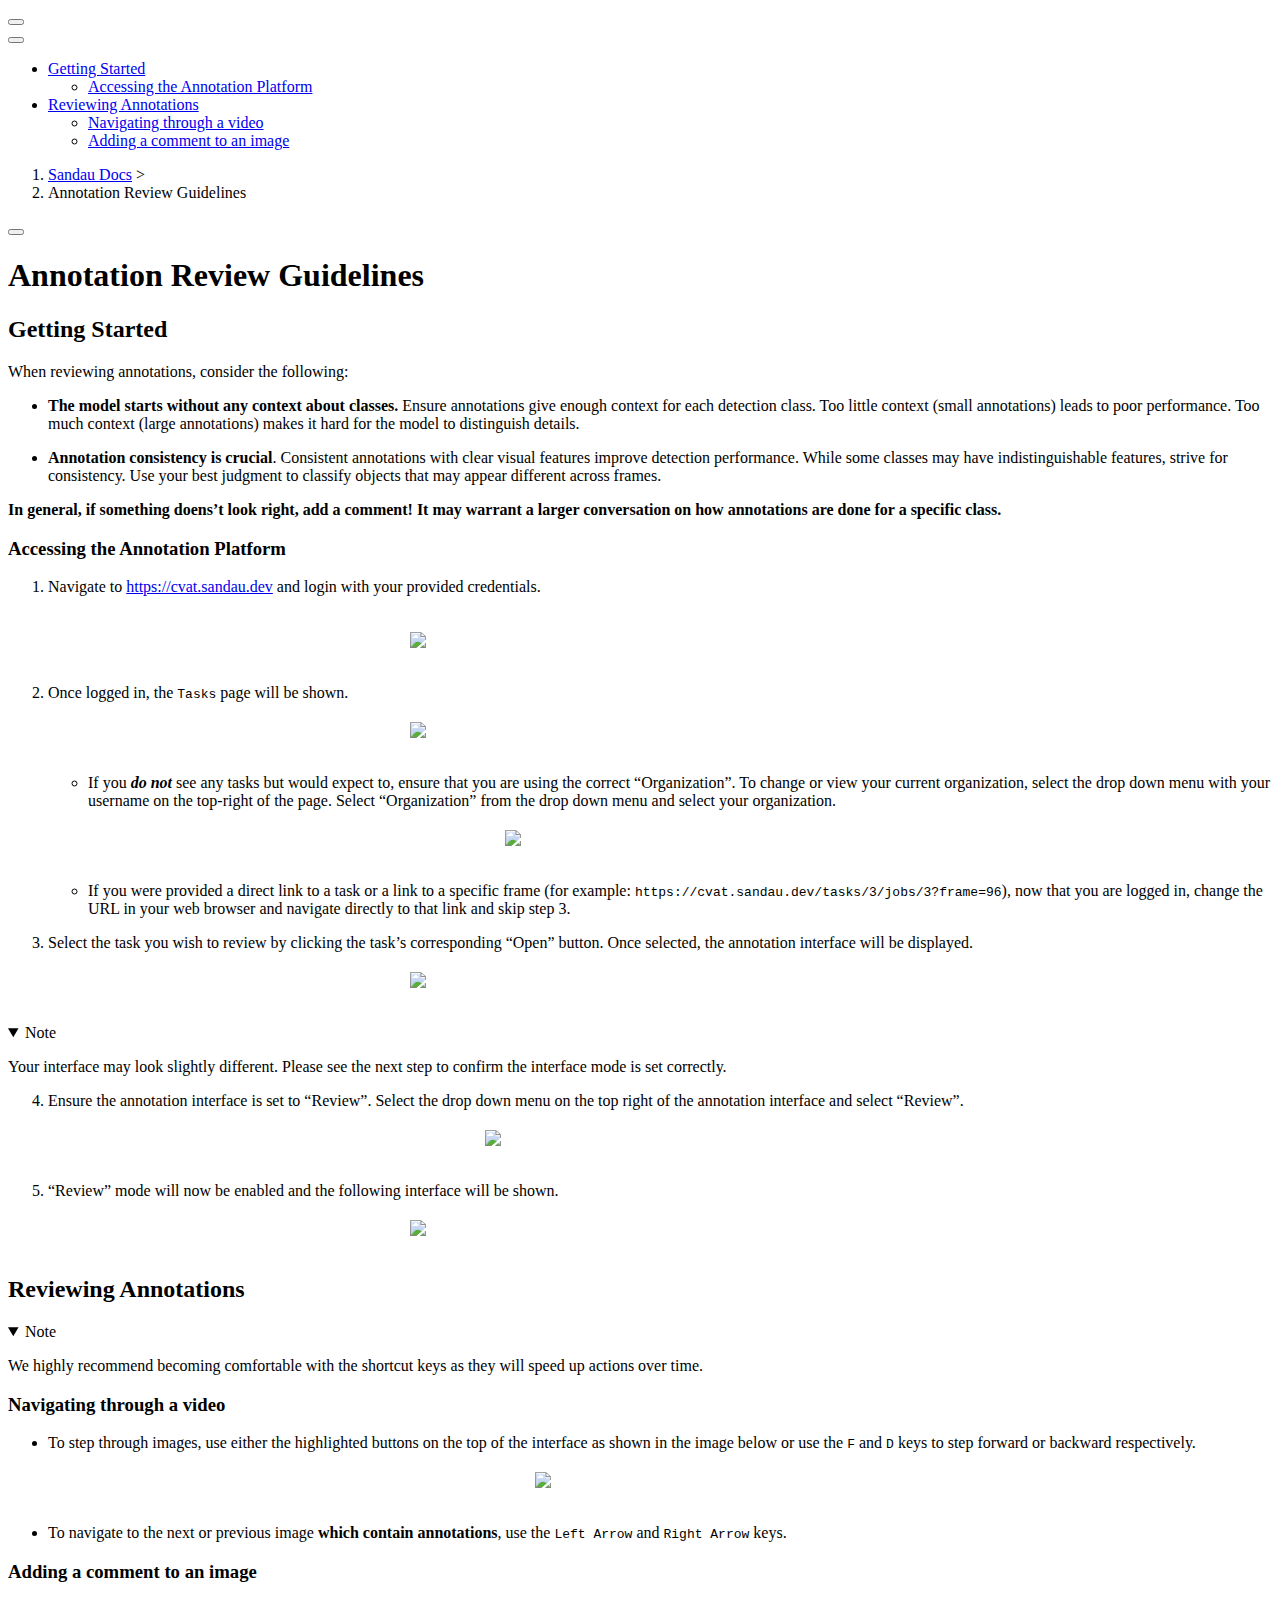
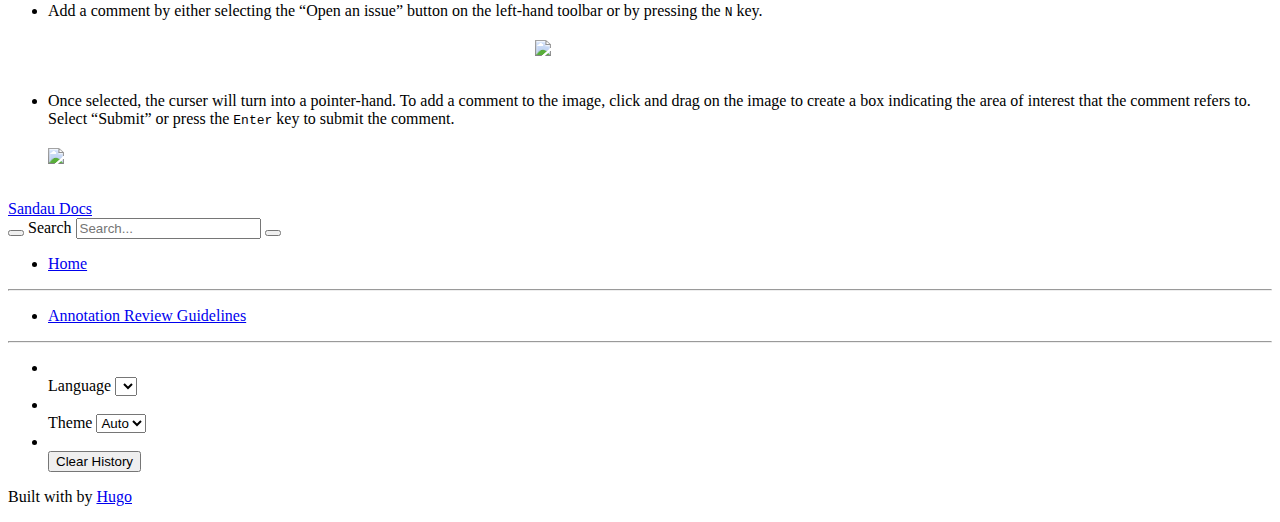
==== public/annotation-review-guidelines/index.html @ 9bb67938 "Initial commit of WIP docs" ====
<!DOCTYPE html>
<html lang="en-us" dir="ltr" itemscope itemtype="http://schema.org/Article" data-r-output-format="html">
  <head><script src="/livereload.js?mindelay=10&amp;v=2&amp;port=1313&amp;path=livereload" data-no-instant defer></script>
    <meta charset="utf-8">
    <meta name="viewport" content="height=device-height, width=device-width, initial-scale=1.0, minimum-scale=1.0">
    <meta name="generator" content="Hugo 0.139.3">
    <meta name="generator" content="Relearn 7.2.0+19ea877181e2ca631fdb30e2abf1418d314c25e4">
    <meta name="description" content="Getting Started When reviewing annotations, consider the following:
The model starts without any context about classes. Ensure annotations give enough context for each detection class. Too little context (small annotations) leads to poor performance. Too much context (large annotations) makes it hard for the model to distinguish details.">
    <meta name="author" content="">
    <meta name="twitter:card" content="summary">
    <meta name="twitter:title" content="Annotation Review Guidelines :: Sandau Docs">
    <meta name="twitter:description" content="Getting Started When reviewing annotations, consider the following:
The model starts without any context about classes. Ensure annotations give enough context for each detection class. Too little context (small annotations) leads to poor performance. Too much context (large annotations) makes it hard for the model to distinguish details.">
    <meta property="og:url" content="http://localhost:1313/annotation-review-guidelines/index.html">
    <meta property="og:site_name" content="Sandau Docs">
    <meta property="og:title" content="Annotation Review Guidelines :: Sandau Docs">
    <meta property="og:description" content="Getting Started When reviewing annotations, consider the following:
The model starts without any context about classes. Ensure annotations give enough context for each detection class. Too little context (small annotations) leads to poor performance. Too much context (large annotations) makes it hard for the model to distinguish details.">
    <meta property="og:locale" content="en_us">
    <meta property="og:type" content="article">
    <meta property="article:section" content="Sandau Docs">
    <meta property="article:published_time" content="2024-12-09T22:40:09-08:00">
    <meta property="article:modified_time" content="2024-12-09T22:40:09-08:00">
    <meta itemprop="name" content="Annotation Review Guidelines :: Sandau Docs">
    <meta itemprop="description" content="Getting Started When reviewing annotations, consider the following:
The model starts without any context about classes. Ensure annotations give enough context for each detection class. Too little context (small annotations) leads to poor performance. Too much context (large annotations) makes it hard for the model to distinguish details.">
    <meta itemprop="datePublished" content="2024-12-09T22:40:09-08:00">
    <meta itemprop="dateModified" content="2024-12-09T22:40:09-08:00">
    <meta itemprop="wordCount" content="455">
    <title>Annotation Review Guidelines :: Sandau Docs</title>
    <link href="/css/fontawesome-all.min.css?1733815621" rel="stylesheet" media="print" onload="this.media='all';this.onload=null;"><noscript><link href="/css/fontawesome-all.min.css?1733815621" rel="stylesheet"></noscript>
    <link href="/css/auto-complete.css?1733815621" rel="stylesheet" media="print" onload="this.media='all';this.onload=null;"><noscript><link href="/css/auto-complete.css?1733815621" rel="stylesheet"></noscript>
    <link href="/css/perfect-scrollbar.min.css?1733815621" rel="stylesheet">
    <link href="/css/theme.css?1733815621" rel="stylesheet">
    <link href="/css/format-html.css?1733815621" rel="stylesheet" id="R-format-style">
    <script>
      window.relearn = window.relearn || {};
      window.relearn.relBasePath='..';
      window.relearn.relBaseUri='..';
      window.relearn.absBaseUri='http:\/\/localhost:1313';
      window.relearn.min = ``;
      window.relearn.disableAnchorCopy=false;
      window.relearn.disableAnchorScrolling=false;
      // variant stuff
      window.relearn.themevariants = [ 'auto' ];
      window.relearn.customvariantname = "my-custom-variant";
      window.relearn.changeVariant = function(variant) {
        var oldVariant = document.documentElement.dataset.rThemeVariant;
        window.localStorage.setItem(window.relearn.absBaseUri + "/variant", variant);
        document.documentElement.dataset.rThemeVariant = variant;
        if (oldVariant != variant) {
          document.dispatchEvent( new CustomEvent('themeVariantLoaded', { detail: { variant, oldVariant } }) );
        }
      }
      window.relearn.markVariant = function() {
        var variant = window.localStorage.getItem(window.relearn.absBaseUri + "/variant");
        var select = document.querySelector("#R-select-variant");
        if (select) {
          select.value = variant;
        }
      }
      window.relearn.initVariant = function() {
        var variant = window.localStorage.getItem(window.relearn.absBaseUri + "/variant") ?? "";
        if( variant == window.relearn.customvariantname ){
        }else if( !variant || !window.relearn.themevariants.includes(variant) ){
          variant = window.relearn.themevariants[0];
          window.localStorage.setItem(window.relearn.absBaseUri + "/variant", variant);
        }
        document.documentElement.dataset.rThemeVariant = variant;
      }
      window.relearn.initVariant();
      window.relearn.markVariant();
      // translations
      window.T_Copy_to_clipboard = `Copy to clipboard`;
      window.T_Copied_to_clipboard = `Copied to clipboard!`;
      window.T_Copy_link_to_clipboard = `Copy link to clipboard`;
      window.T_Link_copied_to_clipboard = `Copied link to clipboard!`;
      window.T_Reset_view = `Reset view`;
      window.T_View_reset = `View reset!`;
      window.T_No_results_found = `No results found for "{0}"`;
      window.T_N_results_found = `{1} results found for "{0}"`;
    </script>
  </head>
  <body class="mobile-support html" data-url="/annotation-review-guidelines/index.html">
    <div id="R-body" class="default-animation">
      <div id="R-body-overlay"></div>
      <nav id="R-topbar">
        <div class="topbar-wrapper">
          <div class="topbar-sidebar-divider"></div>
          <div class="topbar-area topbar-area-start" data-area="start">
            <div class="topbar-button topbar-button-sidebar" data-content-empty="disable" data-width-s="show" data-width-m="hide" data-width-l="hide"><button class="topbar-control" onclick="toggleNav()" type="button" title="Menu (CTRL&#43;ALT&#43;n)"><i class="fa-fw fas fa-bars"></i></button>
            </div>
            <div class="topbar-button topbar-button-toc" data-content-empty="hide" data-width-s="show" data-width-m="show" data-width-l="show"><button class="topbar-control" onclick="toggleTopbarFlyout(this)" type="button" title="Table of Contents (CTRL&#43;ALT&#43;t)"><i class="fa-fw fas fa-list-alt"></i></button>
              <div class="topbar-content">
                <div class="topbar-content-wrapper">
<nav class="TableOfContents">
  <ul>
    <li><a href="#getting-started">Getting Started</a>
      <ul>
        <li><a href="#accessing-the-annotation-platform">Accessing the Annotation Platform</a></li>
      </ul>
    </li>
    <li><a href="#reviewing-annotations">Reviewing Annotations</a>
      <ul>
        <li><a href="#navigating-through-a-video">Navigating through a video</a></li>
        <li><a href="#adding-a-comment-to-an-image">Adding a comment to an image</a></li>
      </ul>
    </li>
  </ul>
</nav>
                </div>
              </div>
            </div>
          </div>
          <ol class="topbar-breadcrumbs breadcrumbs highlightable" itemscope itemtype="http://schema.org/BreadcrumbList"><li
            itemscope itemtype="https://schema.org/ListItem" itemprop="itemListElement"><a itemprop="item" href="/index.html"><span itemprop="name">Sandau Docs</span></a><meta itemprop="position" content="1">&nbsp;>&nbsp;</li><li
            itemscope itemtype="https://schema.org/ListItem" itemprop="itemListElement"><span itemprop="name">Annotation Review Guidelines</span><meta itemprop="position" content="2"></li>
          </ol>
          <div class="topbar-area topbar-area-end" data-area="end">
            <div class="topbar-button topbar-button-prev" data-content-empty="disable" data-width-s="show" data-width-m="show" data-width-l="show"><a class="topbar-control" href="/index.html" title="Sandau Docs (🡐)"><i class="fa-fw fas fa-chevron-left"></i></a>
            </div>
            <div class="topbar-button topbar-button-next" data-content-empty="disable" data-width-s="show" data-width-m="show" data-width-l="show"><span class="topbar-control"><i class="fa-fw fas fa-chevron-right"></i></span>
            </div>
            <div class="topbar-button topbar-button-more" data-content-empty="hide" data-width-s="show" data-width-m="show" data-width-l="show"><button class="topbar-control" onclick="toggleTopbarFlyout(this)" type="button" title="More"><i class="fa-fw fas fa-ellipsis-v"></i></button>
              <div class="topbar-content">
                <div class="topbar-content-wrapper">
                  <div class="topbar-area topbar-area-more" data-area="more">
                  </div>
                </div>
              </div>
            </div>
          </div>
        </div>
      </nav>
      <div id="R-main-overlay"></div>
      <main id="R-body-inner" class="highlightable page" tabindex="-1">
        <div class="flex-block-wrapper">
<article class="default">
  <header class="headline">
  </header>

<h1 id="annotation-review-guidelines">Annotation Review Guidelines</h1>

<style>
    img.centered {
        display: block;
        padding-top: 20px;
        padding-bottom: 20px;
        margin-left: auto;
        margin-right: auto;
    }
    img.standard {
        width: 500px;
    }
    img.small {
        width: 350px;
    }
    img.very_small {
        width: 250px;
    }
</style>
<h2 id="getting-started">Getting Started</h2>
<p>When reviewing annotations, consider the following:</p>
<ul>
<li>
<p><strong>The model starts without any context about classes.</strong> Ensure annotations give enough context for each detection class. Too little context (small annotations) leads to poor performance. Too much context (large annotations) makes it hard for the model to distinguish details.</p>
</li>
<li>
<p><strong>Annotation consistency is crucial</strong>. Consistent annotations with clear visual features improve detection performance. While some classes may have indistinguishable features, strive for consistency. Use your best judgment to classify objects that may appear different across frames.</p>
</li>
</ul>
<p><strong>In general, if something doens&rsquo;t look right, add a comment! It may warrant a larger conversation on how annotations are done for a specific class.</strong></p>
<h3 id="accessing-the-annotation-platform">Accessing the Annotation Platform</h3>
<ol>
<li>
<p>Navigate to <a href="https://cvat.sandau.dev" rel="external" target="_blank">https://cvat.sandau.dev</a> and login with your provided credentials.</p>
 <!-- ![blah](/images/login_page.png "Login Page") -->
 <img src="/images/annotation_review/login_page.png" class="centered standard"/>
</li>
<li>
<p>Once logged in, the <code>Tasks</code> page will be shown.
<img src="/images/annotation_review/tasks_page.png" class="centered standard"/></p>
<ul>
<li>
<p>If you <strong><em>do not</em></strong> see any tasks but would expect to, ensure that you are using the correct &ldquo;Organization&rdquo;. To change or view your current organization, select the drop down menu with your username on the top-right of the page. Select &ldquo;Organization&rdquo; from the drop down menu and select your organization.
<img src="/images/annotation_review/organization_selection.png" class="centered small"/></p>
</li>
<li>
<p>If you were provided a direct link to a task or a link to a specific frame (for example: <code>https://cvat.sandau.dev/tasks/3/jobs/3?frame=96</code>), now that you are logged in, change the URL in your web browser and navigate directly to that link and skip step 3.</p>
</li>
</ul>
</li>
<li>
<p>Select the task you wish to review by clicking the task&rsquo;s corresponding &ldquo;Open&rdquo; button. Once selected, the annotation interface will be displayed.
<img src="/images/annotation_review/cvat_canvas.png" class="centered standard"/></p>
</li>
</ol>

<details open class=" box cstyle notices note">
  <summary class="box-label">
    <i class="fa-fw fas fa-exclamation-circle"></i> 
    Note
  </summary>
  <div class="box-content">
<p>Your interface may look slightly different. Please see the next step to confirm the interface mode is set correctly.</p>
  </div>
</details>
<ol start="4">
<li>
<p>Ensure the annotation interface is set to &ldquo;Review&rdquo;. Select the drop down menu on the top right of the annotation interface and select &ldquo;Review&rdquo;.
<img src="/images/annotation_review/canvas_mode_selection.png" class="centered small"/></p>
</li>
<li>
<p>&ldquo;Review&rdquo; mode will now be enabled and the following interface will be shown.
<img src="/images/annotation_review/canvas_review_interface.png" class="centered standard"/></p>
</li>
</ol>
<h2 id="reviewing-annotations">Reviewing Annotations</h2>

<details open class=" box cstyle notices note">
  <summary class="box-label">
    <i class="fa-fw fas fa-exclamation-circle"></i> 
    Note
  </summary>
  <div class="box-content">
<p>We highly recommend becoming comfortable with the shortcut keys as they will speed up actions over time.</p>
  </div>
</details>
<h3 id="navigating-through-a-video">Navigating through a video</h3>
<ul>
<li>
<p>To step through images, use either the highlighted buttons on the top of the interface as shown in the image below or use the <code>F</code> and <code>D</code> keys to step forward or backward respectively.
<img src="/images/annotation_review/canvas_forward_back_buttons.png" class="centered very_small"/></p>
</li>
<li>
<p>To navigate to the next or previous image <strong>which contain annotations</strong>, use the <code>Left Arrow</code> and <code>Right Arrow</code> keys.</p>
</li>
</ul>
<h3 id="adding-a-comment-to-an-image">Adding a comment to an image</h3>
<ul>
<li>
<p>Add a comment by either selecting the &ldquo;Open an issue&rdquo; button on the left-hand toolbar or by pressing the <code>N</code> key.
<img src="/images/annotation_review/open_an_issue.png" class="centered very_small"></p>
</li>
<li>
<p>Once selected, the curser will turn into a pointer-hand. To add a comment to the image, click and drag on the image to create a box indicating the area of interest that the comment refers to. Select &ldquo;Submit&rdquo; or press the <code>Enter</code> key to submit the comment.
<img src="/images/annotation_review/cvat_adding_comment.gif" class="centered"/></p>
</li>
</ul>

  <footer class="footline">
  </footer>
</article>
        </div>
      </main>
    </div>
    <aside id="R-sidebar" class="default-animation">
      <div id="R-header-topbar" class="default-animation"></div>
      <div id="R-header-wrapper" class="default-animation">
        <div id="R-header" class="default-animation">
          <a id="R-logo" class="R-default" href="/index.html">
Sandau Docs
          </a>
        </div>
        <script>
          window.index_js_url="/searchindex.en.js?1733815621";
        </script>
        <search><form action="/search/index.html" method="get">
          <div class="searchbox default-animation">
            <button class="search-detail" type="submit" title="Search (CTRL+ALT+f)"><i class="fas fa-search"></i></button>
            <label class="a11y-only" for="R-search-by">Search</label>
            <input data-search-input id="R-search-by" name="search-by" class="search-by" type="search" placeholder="Search...">
            <button class="search-clear" type="button" data-search-clear="" title="Clear search"><i class="fas fa-times" title="Clear search"></i></button>
          </div>
        </form></search>
        <script>
          var contentLangs=['en'];
        </script>
        <script src="/js/auto-complete.js?1733815621" defer></script>
        <script src="/js/lunr/lunr.min.js?1733815621" defer></script>
        <script src="/js/lunr/lunr.stemmer.support.min.js?1733815621" defer></script>
        <script src="/js/lunr/lunr.multi.min.js?1733815621" defer></script>
        <script src="/js/lunr/lunr.en.min.js?1733815621" defer></script>
        <script src="/js/search.js?1733815621" defer></script>
      </div>
      <div id="R-homelinks" class="default-animation homelinks">
        <ul>
          <li><a class="padding" href="/index.html"><i class="fa-fw fas fa-home"></i> Home</a></li>
        </ul>
        <hr class="padding">
      </div>
      <div id="R-content-wrapper" class="highlightable">
        <div id="R-shortcutmenu-home" class="R-sidebarmenu">
          <ul class="enlarge morespace collapsible-menu">
            <li class="active " data-nav-id="/annotation-review-guidelines/index.html"><a class="padding" href="/annotation-review-guidelines/index.html">Annotation Review Guidelines</a></li>
          </ul>
        </div>
    
        <div class="padding footermargin footerLangSwitch footerVariantSwitch footerVisitedLinks footerFooter showFooter"></div>
        <div id="R-menu-footer">
          <hr class="padding default-animation footerLangSwitch footerVariantSwitch footerVisitedLinks footerFooter showFooter">
          <div id="R-prefooter" class="footerLangSwitch footerVariantSwitch footerVisitedLinks">
            <ul>
              <li id="R-select-language-container" class="footerLangSwitch">
                <div class="padding menu-control">
                  <i class="fa-fw fas fa-language"></i>
                  <span>&nbsp;</span>
                  <div class="control-style">
                    <label class="a11y-only" for="R-select-language">Language</label>
                    <select id="R-select-language" onchange="location = this.querySelector( this.value ).dataset.url;">
                      <option id="R-select-language-en" value="#R-select-language-en" data-url="/annotation-review-guidelines/index.html" lang="en-us" selected></option>
                    </select>
                  </div>
                  <div class="clear"></div>
                </div>
              </li>
              <li id="R-select-variant-container" class="footerVariantSwitch">
                <div class="padding menu-control">
                  <i class="fa-fw fas fa-paint-brush"></i>
                  <span>&nbsp;</span>
                  <div class="control-style">
                    <label class="a11y-only" for="R-select-variant">Theme</label>
                    <select id="R-select-variant" onchange="window.relearn.changeVariant( this.value );">
                      <option id="R-select-variant-auto" value="auto" selected>Auto</option>
                    </select>
                  </div>
                  <div class="clear"></div>
                </div>
                <script>window.relearn.markVariant();</script>
              </li>
              <li class="footerVisitedLinks">
                <div class="padding menu-control">
                  <i class="fa-fw fas fa-history"></i>
                  <span>&nbsp;</span>
                  <div class="control-style">
                    <button onclick="clearHistory();">Clear History</button>
                  </div>
                  <div class="clear"></div>
                </div>
              </li>
            </ul>
          </div>
          <div id="R-footer" class="footerFooter showFooter">
        <p>Built with <a href="https://github.com/McShelby/hugo-theme-relearn" title="love"><i class="fas fa-heart"></i></a> by <a href="https://gohugo.io/">Hugo</a></p>
          </div>
        </div>
      </div>
    </aside>
    <script src="/js/clipboard.min.js?1733815621" defer></script>
    <script src="/js/perfect-scrollbar.min.js?1733815621" defer></script>
    <script src="/js/theme.js?1733815621" defer></script>
  </body>
</html>
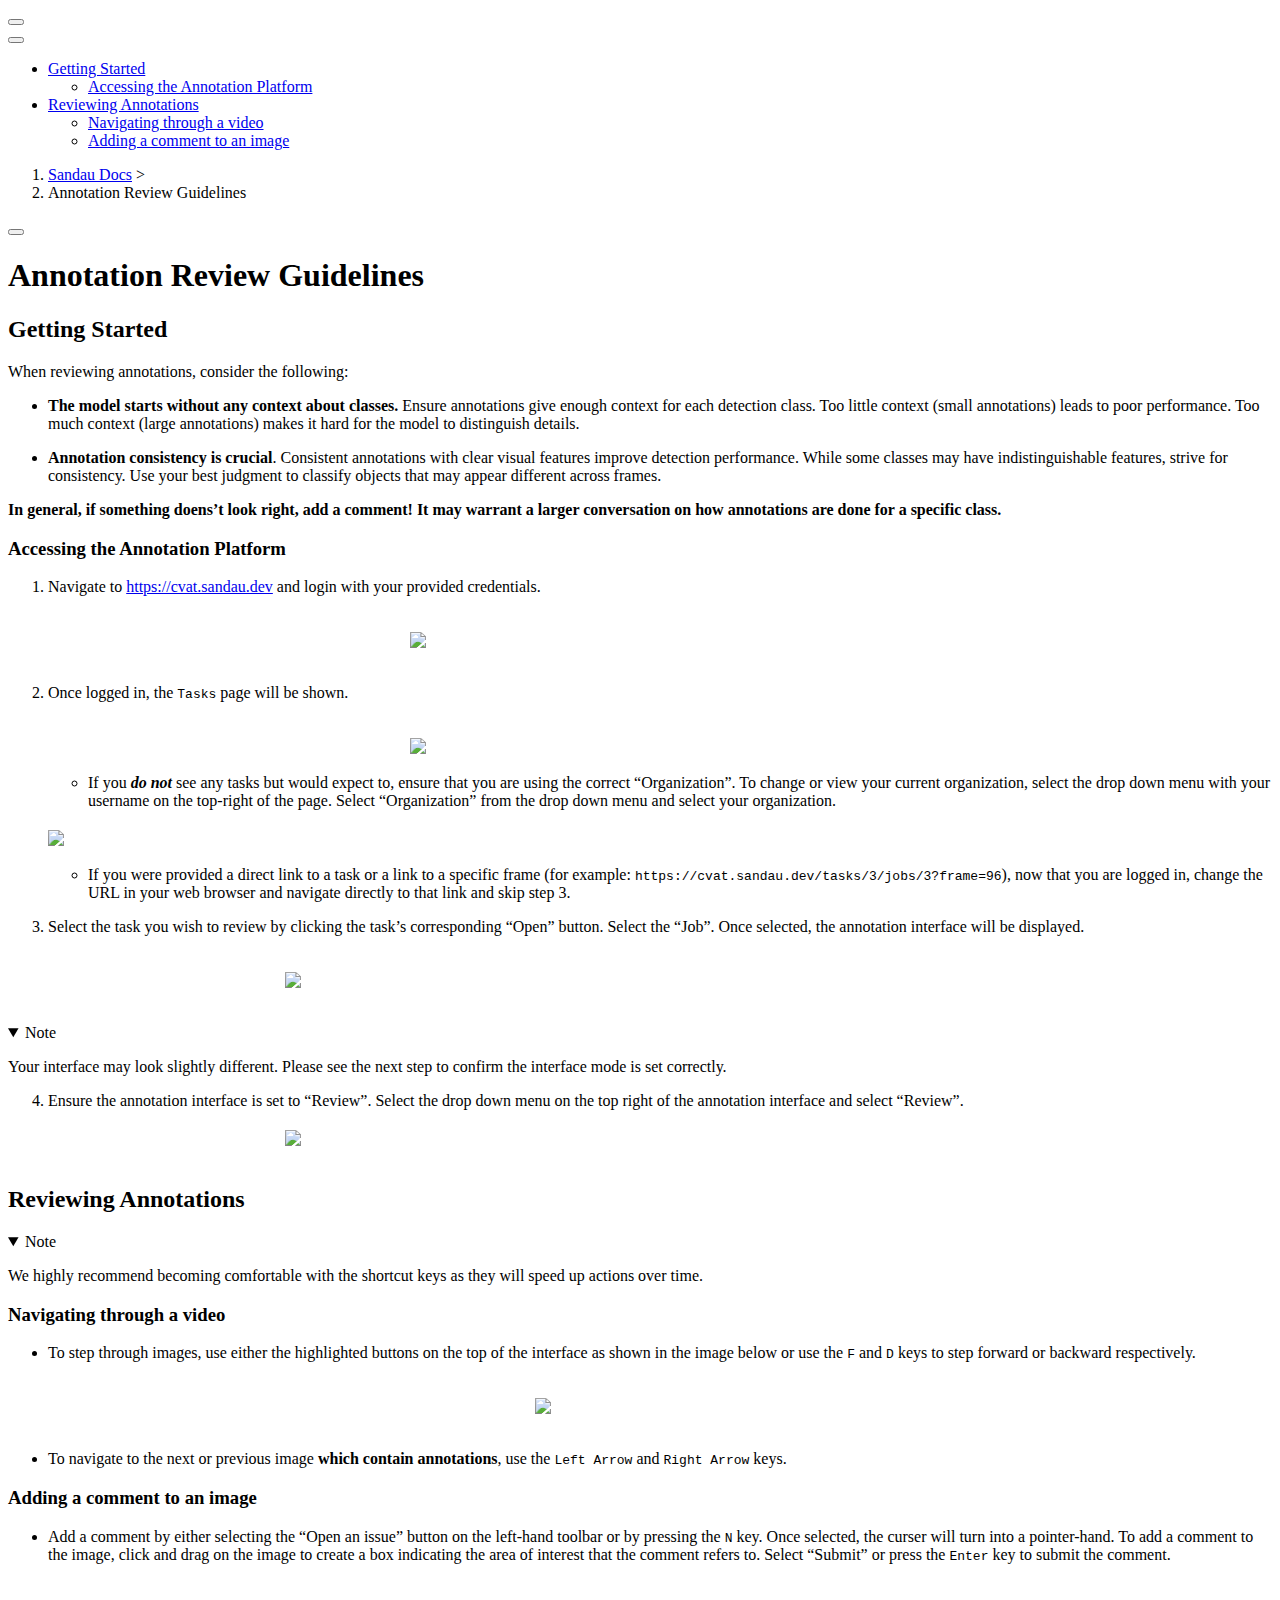
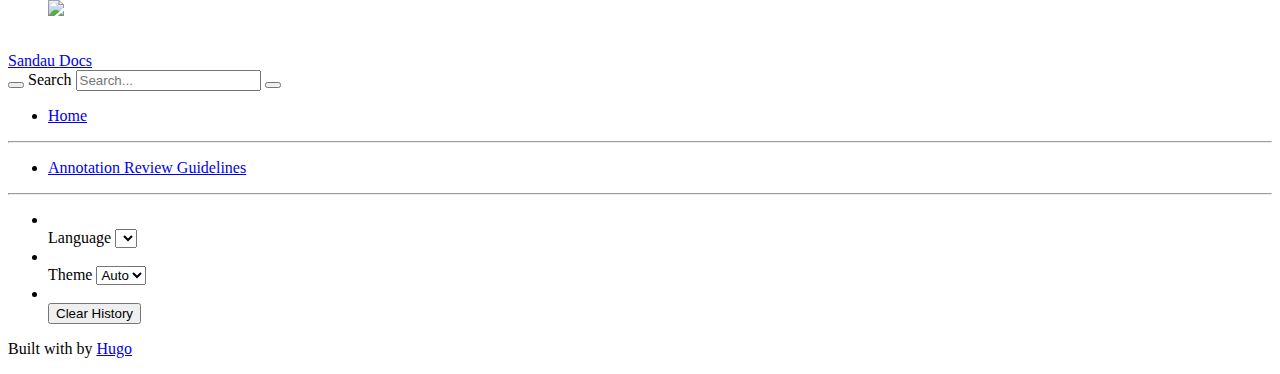
==== commit 1080e00d: "Revise docs and get ready for Github Workflows" ====
--- a/public/annotation-review-guidelines/index.html
+++ b/public/annotation-review-guidelines/index.html
@@ -27,13 +27,13 @@
 The model starts without any context about classes. Ensure annotations give enough context for each detection class. Too little context (small annotations) leads to poor performance. Too much context (large annotations) makes it hard for the model to distinguish details.">
     <meta itemprop="datePublished" content="2024-12-09T22:40:09-08:00">
     <meta itemprop="dateModified" content="2024-12-09T22:40:09-08:00">
-    <meta itemprop="wordCount" content="455">
+    <meta itemprop="wordCount" content="445">
     <title>Annotation Review Guidelines :: Sandau Docs</title>
-    <link href="/css/fontawesome-all.min.css?1733815621" rel="stylesheet" media="print" onload="this.media='all';this.onload=null;"><noscript><link href="/css/fontawesome-all.min.css?1733815621" rel="stylesheet"></noscript>
-    <link href="/css/auto-complete.css?1733815621" rel="stylesheet" media="print" onload="this.media='all';this.onload=null;"><noscript><link href="/css/auto-complete.css?1733815621" rel="stylesheet"></noscript>
-    <link href="/css/perfect-scrollbar.min.css?1733815621" rel="stylesheet">
-    <link href="/css/theme.css?1733815621" rel="stylesheet">
-    <link href="/css/format-html.css?1733815621" rel="stylesheet" id="R-format-style">
+    <link href="/css/fontawesome-all.min.css?1733871149" rel="stylesheet" media="print" onload="this.media='all';this.onload=null;"><noscript><link href="/css/fontawesome-all.min.css?1733871149" rel="stylesheet"></noscript>
+    <link href="/css/auto-complete.css?1733871149" rel="stylesheet" media="print" onload="this.media='all';this.onload=null;"><noscript><link href="/css/auto-complete.css?1733871149" rel="stylesheet"></noscript>
+    <link href="/css/perfect-scrollbar.min.css?1733871149" rel="stylesheet">
+    <link href="/css/theme.css?1733871149" rel="stylesheet">
+    <link href="/css/format-html.css?1733871149" rel="stylesheet" id="R-format-style">
     <script>
       window.relearn = window.relearn || {};
       window.relearn.relBasePath='..';
@@ -150,6 +150,9 @@
         margin-left: auto;
         margin-right: auto;
     }
+    img.large {
+        width: 750px;
+    }
     img.standard {
         width: 500px;
     }
@@ -175,25 +178,22 @@
 <ol>
 <li>
 <p>Navigate to <a href="https://cvat.sandau.dev" rel="external" target="_blank">https://cvat.sandau.dev</a> and login with your provided credentials.</p>
- <!-- ![blah](/images/login_page.png "Login Page") -->
  <img src="/images/annotation_review/login_page.png" class="centered standard"/>
 </li>
 <li>
-<p>Once logged in, the <code>Tasks</code> page will be shown.
-<img src="/images/annotation_review/tasks_page.png" class="centered standard"/></p>
-<ul>
-<li>
-<p>If you <strong><em>do not</em></strong> see any tasks but would expect to, ensure that you are using the correct &ldquo;Organization&rdquo;. To change or view your current organization, select the drop down menu with your username on the top-right of the page. Select &ldquo;Organization&rdquo; from the drop down menu and select your organization.
-<img src="/images/annotation_review/organization_selection.png" class="centered small"/></p>
-</li>
-<li>
-<p>If you were provided a direct link to a task or a link to a specific frame (for example: <code>https://cvat.sandau.dev/tasks/3/jobs/3?frame=96</code>), now that you are logged in, change the URL in your web browser and navigate directly to that link and skip step 3.</p>
-</li>
-</ul>
-</li>
-<li>
-<p>Select the task you wish to review by clicking the task&rsquo;s corresponding &ldquo;Open&rdquo; button. Once selected, the annotation interface will be displayed.
-<img src="/images/annotation_review/cvat_canvas.png" class="centered standard"/></p>
+<p>Once logged in, the <code>Tasks</code> page will be shown.</p>
+ <img src="/images/annotation_review/tasks_page.png" class="centered standard"/>
+<ul>
+<li>If you <strong><em>do not</em></strong> see any tasks but would expect to, ensure that you are using the correct &ldquo;Organization&rdquo;. To change or view your current organization, select the drop down menu with your username on the top-right of the page. Select &ldquo;Organization&rdquo; from the drop down menu and select your organization.</li>
+</ul>
+ <img src="/images/annotation_review/cvat_organization_selection.gif" class="centered"/>
+<ul>
+<li>If you were provided a direct link to a task or a link to a specific frame (for example: <code>https://cvat.sandau.dev/tasks/3/jobs/3?frame=96</code>), now that you are logged in, change the URL in your web browser and navigate directly to that link and skip step 3.</li>
+</ul>
+</li>
+<li>
+<p>Select the task you wish to review by clicking the task&rsquo;s corresponding &ldquo;Open&rdquo; button. Select the &ldquo;Job&rdquo;. Once selected, the annotation interface will be displayed.</p>
+ <img src="/images/annotation_review/cvat_task_to_canvas.gif" class="centered large"/>
 </li>
 </ol>
 
@@ -207,14 +207,8 @@
   </div>
 </details>
 <ol start="4">
-<li>
-<p>Ensure the annotation interface is set to &ldquo;Review&rdquo;. Select the drop down menu on the top right of the annotation interface and select &ldquo;Review&rdquo;.
-<img src="/images/annotation_review/canvas_mode_selection.png" class="centered small"/></p>
-</li>
-<li>
-<p>&ldquo;Review&rdquo; mode will now be enabled and the following interface will be shown.
-<img src="/images/annotation_review/canvas_review_interface.png" class="centered standard"/></p>
-</li>
+<li>Ensure the annotation interface is set to &ldquo;Review&rdquo;. Select the drop down menu on the top right of the annotation interface and select &ldquo;Review&rdquo;.
+<img src="/images/annotation_review/cvat_enable_review_mode.gif" class="centered large"/></li>
 </ol>
 <h2 id="reviewing-annotations">Reviewing Annotations</h2>
 
@@ -230,8 +224,8 @@
 <h3 id="navigating-through-a-video">Navigating through a video</h3>
 <ul>
 <li>
-<p>To step through images, use either the highlighted buttons on the top of the interface as shown in the image below or use the <code>F</code> and <code>D</code> keys to step forward or backward respectively.
-<img src="/images/annotation_review/canvas_forward_back_buttons.png" class="centered very_small"/></p>
+<p>To step through images, use either the highlighted buttons on the top of the interface as shown in the image below or use the <code>F</code> and <code>D</code> keys to step forward or backward respectively.</p>
+  <img src="/images/annotation_review/canvas_forward_back_buttons.png" class="centered very_small"/>
 </li>
 <li>
 <p>To navigate to the next or previous image <strong>which contain annotations</strong>, use the <code>Left Arrow</code> and <code>Right Arrow</code> keys.</p>
@@ -240,13 +234,8 @@
 <h3 id="adding-a-comment-to-an-image">Adding a comment to an image</h3>
 <ul>
 <li>
-<p>Add a comment by either selecting the &ldquo;Open an issue&rdquo; button on the left-hand toolbar or by pressing the <code>N</code> key.
-<img src="/images/annotation_review/open_an_issue.png" class="centered very_small"></p>
-</li>
-<li>
-<p>Once selected, the curser will turn into a pointer-hand. To add a comment to the image, click and drag on the image to create a box indicating the area of interest that the comment refers to. Select &ldquo;Submit&rdquo; or press the <code>Enter</code> key to submit the comment.
-<img src="/images/annotation_review/cvat_adding_comment.gif" class="centered"/></p>
-</li>
+<p>Add a comment by either selecting the &ldquo;Open an issue&rdquo; button on the left-hand toolbar or by pressing the <code>N</code> key. Once selected, the curser will turn into a pointer-hand. To add a comment to the image, click and drag on the image to create a box indicating the area of interest that the comment refers to. Select &ldquo;Submit&rdquo; or press the <code>Enter</code> key to submit the comment.</p>
+  <img src="/images/annotation_review/cvat_add_review_comment.gif" class="centered"/></li>
 </ul>
 
   <footer class="footline">
@@ -264,7 +253,7 @@
           </a>
         </div>
         <script>
-          window.index_js_url="/searchindex.en.js?1733815621";
+          window.index_js_url="/searchindex.en.js?1733871149";
         </script>
         <search><form action="/search/index.html" method="get">
           <div class="searchbox default-animation">
@@ -277,12 +266,12 @@
         <script>
           var contentLangs=['en'];
         </script>
-        <script src="/js/auto-complete.js?1733815621" defer></script>
-        <script src="/js/lunr/lunr.min.js?1733815621" defer></script>
-        <script src="/js/lunr/lunr.stemmer.support.min.js?1733815621" defer></script>
-        <script src="/js/lunr/lunr.multi.min.js?1733815621" defer></script>
-        <script src="/js/lunr/lunr.en.min.js?1733815621" defer></script>
-        <script src="/js/search.js?1733815621" defer></script>
+        <script src="/js/auto-complete.js?1733871149" defer></script>
+        <script src="/js/lunr/lunr.min.js?1733871149" defer></script>
+        <script src="/js/lunr/lunr.stemmer.support.min.js?1733871149" defer></script>
+        <script src="/js/lunr/lunr.multi.min.js?1733871149" defer></script>
+        <script src="/js/lunr/lunr.en.min.js?1733871149" defer></script>
+        <script src="/js/search.js?1733871149" defer></script>
       </div>
       <div id="R-homelinks" class="default-animation homelinks">
         <ul>
@@ -347,8 +336,8 @@
         </div>
       </div>
     </aside>
-    <script src="/js/clipboard.min.js?1733815621" defer></script>
-    <script src="/js/perfect-scrollbar.min.js?1733815621" defer></script>
-    <script src="/js/theme.js?1733815621" defer></script>
+    <script src="/js/clipboard.min.js?1733871149" defer></script>
+    <script src="/js/perfect-scrollbar.min.js?1733871149" defer></script>
+    <script src="/js/theme.js?1733871149" defer></script>
   </body>
 </html>
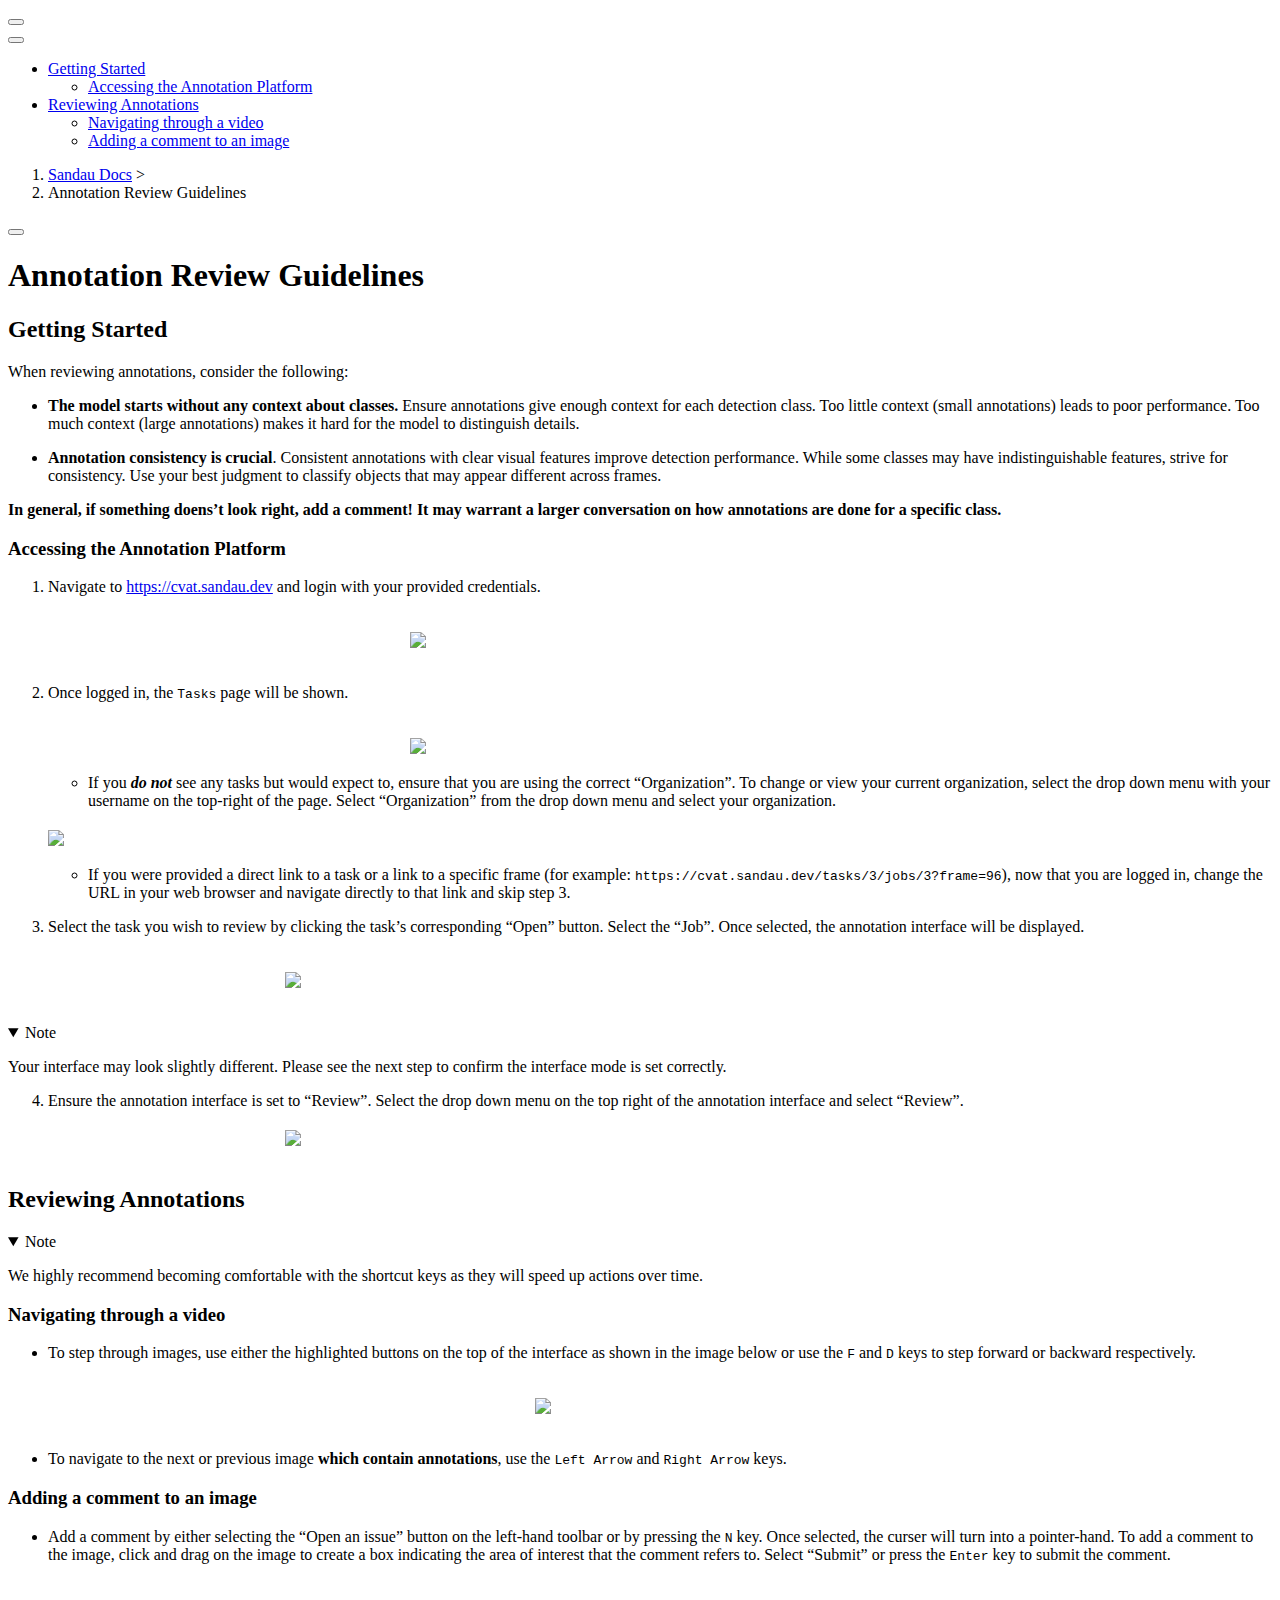
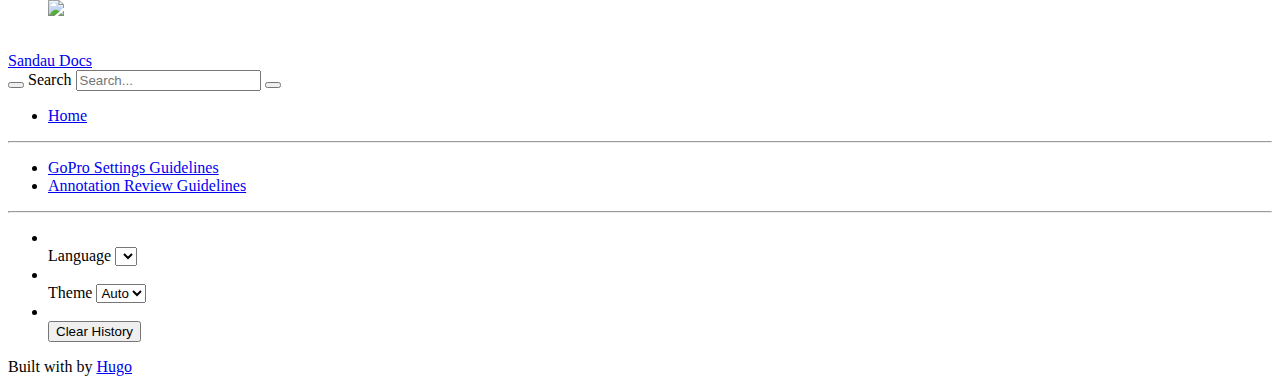
==== commit 70ee7c99: "Add GoPro settings docs" ====
--- a/public/annotation-review-guidelines/index.html
+++ b/public/annotation-review-guidelines/index.html
@@ -3,7 +3,7 @@
   <head><script src="/livereload.js?mindelay=10&amp;v=2&amp;port=1313&amp;path=livereload" data-no-instant defer></script>
     <meta charset="utf-8">
     <meta name="viewport" content="height=device-height, width=device-width, initial-scale=1.0, minimum-scale=1.0">
-    <meta name="generator" content="Hugo 0.139.3">
+    <meta name="generator" content="Hugo 0.139.4">
     <meta name="generator" content="Relearn 7.2.0+19ea877181e2ca631fdb30e2abf1418d314c25e4">
     <meta name="description" content="Getting Started When reviewing annotations, consider the following:
 The model starts without any context about classes. Ensure annotations give enough context for each detection class. Too little context (small annotations) leads to poor performance. Too much context (large annotations) makes it hard for the model to distinguish details.">
@@ -29,11 +29,11 @@
     <meta itemprop="dateModified" content="2024-12-09T22:40:09-08:00">
     <meta itemprop="wordCount" content="445">
     <title>Annotation Review Guidelines :: Sandau Docs</title>
-    <link href="/css/fontawesome-all.min.css?1733871149" rel="stylesheet" media="print" onload="this.media='all';this.onload=null;"><noscript><link href="/css/fontawesome-all.min.css?1733871149" rel="stylesheet"></noscript>
-    <link href="/css/auto-complete.css?1733871149" rel="stylesheet" media="print" onload="this.media='all';this.onload=null;"><noscript><link href="/css/auto-complete.css?1733871149" rel="stylesheet"></noscript>
-    <link href="/css/perfect-scrollbar.min.css?1733871149" rel="stylesheet">
-    <link href="/css/theme.css?1733871149" rel="stylesheet">
-    <link href="/css/format-html.css?1733871149" rel="stylesheet" id="R-format-style">
+    <link href="/css/fontawesome-all.min.css?1733873991" rel="stylesheet" media="print" onload="this.media='all';this.onload=null;"><noscript><link href="/css/fontawesome-all.min.css?1733873991" rel="stylesheet"></noscript>
+    <link href="/css/auto-complete.css?1733873991" rel="stylesheet" media="print" onload="this.media='all';this.onload=null;"><noscript><link href="/css/auto-complete.css?1733873991" rel="stylesheet"></noscript>
+    <link href="/css/perfect-scrollbar.min.css?1733873991" rel="stylesheet">
+    <link href="/css/theme.css?1733873991" rel="stylesheet">
+    <link href="/css/format-html.css?1733873991" rel="stylesheet" id="R-format-style">
     <script>
       window.relearn = window.relearn || {};
       window.relearn.relBasePath='..';
@@ -118,7 +118,7 @@
             itemscope itemtype="https://schema.org/ListItem" itemprop="itemListElement"><span itemprop="name">Annotation Review Guidelines</span><meta itemprop="position" content="2"></li>
           </ol>
           <div class="topbar-area topbar-area-end" data-area="end">
-            <div class="topbar-button topbar-button-prev" data-content-empty="disable" data-width-s="show" data-width-m="show" data-width-l="show"><a class="topbar-control" href="/index.html" title="Sandau Docs (🡐)"><i class="fa-fw fas fa-chevron-left"></i></a>
+            <div class="topbar-button topbar-button-prev" data-content-empty="disable" data-width-s="show" data-width-m="show" data-width-l="show"><a class="topbar-control" href="/gopro-settings-guidelines/index.html" title="GoPro Settings Guidelines (🡐)"><i class="fa-fw fas fa-chevron-left"></i></a>
             </div>
             <div class="topbar-button topbar-button-next" data-content-empty="disable" data-width-s="show" data-width-m="show" data-width-l="show"><span class="topbar-control"><i class="fa-fw fas fa-chevron-right"></i></span>
             </div>
@@ -253,7 +253,7 @@
           </a>
         </div>
         <script>
-          window.index_js_url="/searchindex.en.js?1733871149";
+          window.index_js_url="/searchindex.en.js?1733873991";
         </script>
         <search><form action="/search/index.html" method="get">
           <div class="searchbox default-animation">
@@ -266,12 +266,12 @@
         <script>
           var contentLangs=['en'];
         </script>
-        <script src="/js/auto-complete.js?1733871149" defer></script>
-        <script src="/js/lunr/lunr.min.js?1733871149" defer></script>
-        <script src="/js/lunr/lunr.stemmer.support.min.js?1733871149" defer></script>
-        <script src="/js/lunr/lunr.multi.min.js?1733871149" defer></script>
-        <script src="/js/lunr/lunr.en.min.js?1733871149" defer></script>
-        <script src="/js/search.js?1733871149" defer></script>
+        <script src="/js/auto-complete.js?1733873991" defer></script>
+        <script src="/js/lunr/lunr.min.js?1733873991" defer></script>
+        <script src="/js/lunr/lunr.stemmer.support.min.js?1733873991" defer></script>
+        <script src="/js/lunr/lunr.multi.min.js?1733873991" defer></script>
+        <script src="/js/lunr/lunr.en.min.js?1733873991" defer></script>
+        <script src="/js/search.js?1733873991" defer></script>
       </div>
       <div id="R-homelinks" class="default-animation homelinks">
         <ul>
@@ -282,6 +282,7 @@
       <div id="R-content-wrapper" class="highlightable">
         <div id="R-shortcutmenu-home" class="R-sidebarmenu">
           <ul class="enlarge morespace collapsible-menu">
+            <li class="" data-nav-id="/gopro-settings-guidelines/index.html"><a class="padding" href="/gopro-settings-guidelines/index.html">GoPro Settings Guidelines</a></li>
             <li class="active " data-nav-id="/annotation-review-guidelines/index.html"><a class="padding" href="/annotation-review-guidelines/index.html">Annotation Review Guidelines</a></li>
           </ul>
         </div>
@@ -336,8 +337,8 @@
         </div>
       </div>
     </aside>
-    <script src="/js/clipboard.min.js?1733871149" defer></script>
-    <script src="/js/perfect-scrollbar.min.js?1733871149" defer></script>
-    <script src="/js/theme.js?1733871149" defer></script>
+    <script src="/js/clipboard.min.js?1733873991" defer></script>
+    <script src="/js/perfect-scrollbar.min.js?1733873991" defer></script>
+    <script src="/js/theme.js?1733873991" defer></script>
   </body>
 </html>
